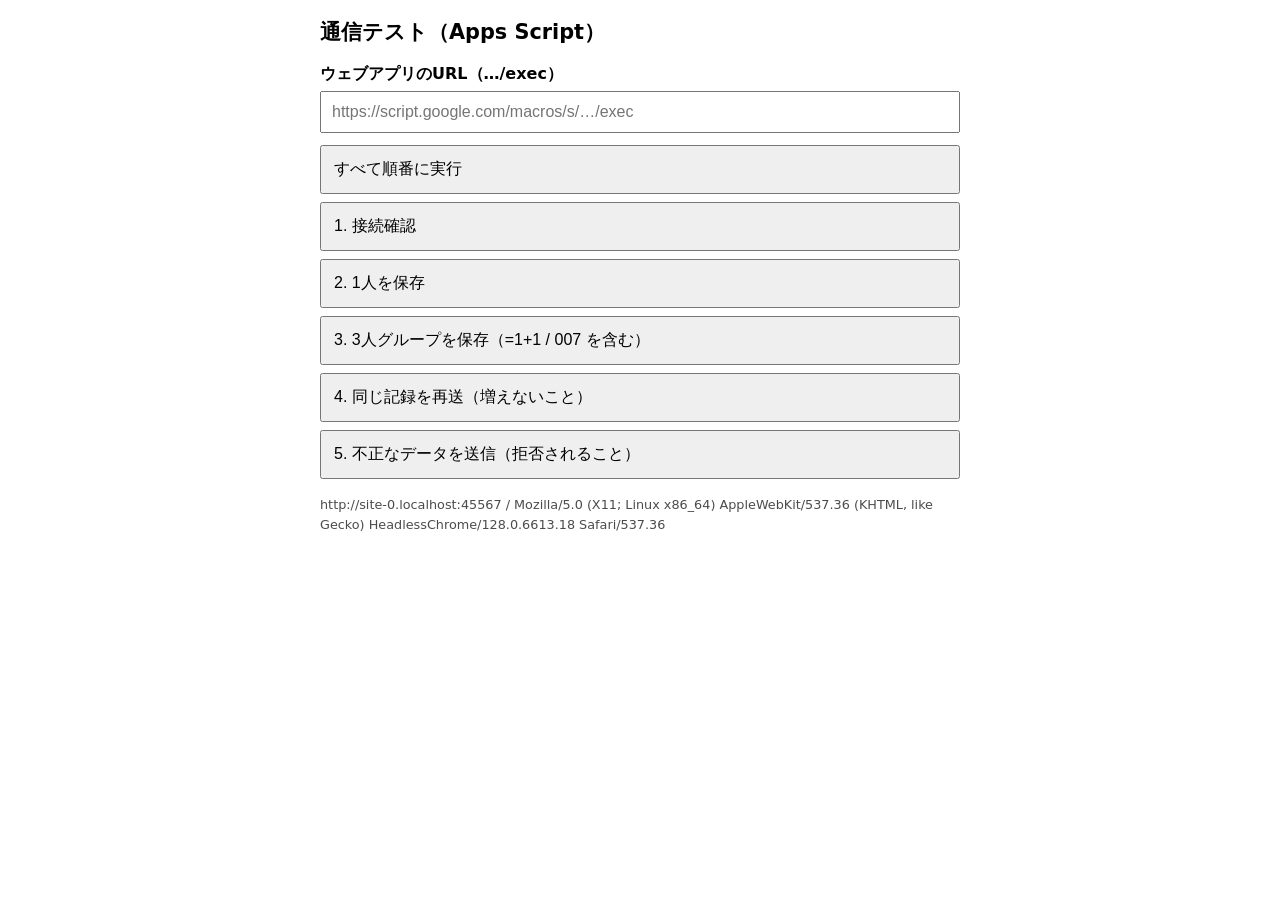
==== index.html @ a6606589 "Add files via upload" ====
<!doctype html>
<html lang="ja">
<head>
<meta charset="utf-8">
<meta name="viewport" content="width=device-width, initial-scale=1">
<meta name="robots" content="noindex">
<title>通信テスト</title>
<style>
  :root { color-scheme: light dark; }
  body { max-width: 640px; margin: 0 auto; padding: 16px; font: 16px/1.6 system-ui, sans-serif; }
  h1 { font-size: 1.3rem; margin: 0 0 12px; }
  label { display: block; font-weight: 600; }
  input { width: 100%; box-sizing: border-box; margin: 4px 0 12px; padding: 10px; font-size: 16px; }
  button { display: block; width: 100%; margin: 0 0 8px; padding: 12px; font-size: 16px; text-align: left; cursor: pointer; }
  #log { list-style: none; margin: 16px 0 0; padding: 0; }
  #log li { margin-bottom: 8px; padding: 8px 10px; border-left: 4px solid gray; overflow-wrap: anywhere; }
  #log li.pass { border-color: #1a8a3a; }
  #log li.fail { border-color: #d11a2a; }
  .env { font-size: .8rem; opacity: .7; overflow-wrap: anywhere; }
</style>
</head>
<body>
  <h1>通信テスト（Apps Script）</h1>

  <label for="url">ウェブアプリのURL（…/exec）</label>
  <input id="url" type="url" autocomplete="off" autocapitalize="off" spellcheck="false" placeholder="https://script.google.com/macros/s/…/exec">

  <button type="button" id="run-all">すべて順番に実行</button>
  <button type="button" data-test="ping">1. 接続確認</button>
  <button type="button" data-test="single">2. 1人を保存</button>
  <button type="button" data-test="group">3. 3人グループを保存（=1+1 / 007 を含む）</button>
  <button type="button" data-test="duplicate">4. 同じ記録を再送（増えないこと）</button>
  <button type="button" data-test="invalid">5. 不正なデータを送信（拒否されること）</button>

  <ul id="log" aria-live="polite"></ul>
  <p class="env" id="env"></p>

<script>
(() => {
  "use strict";

  const URL_KEY = "club-gas-test-url";
  const TIMEOUT_MS = 20000;
  const urlInput = document.querySelector("#url");
  const logEl = document.querySelector("#log");
  let lastGroup = null;

  try { urlInput.value = localStorage.getItem(URL_KEY) || ""; } catch (_) { /* 保存できなくても動かす */ }
  urlInput.addEventListener("change", () => {
    try { localStorage.setItem(URL_KEY, urlInput.value.trim()); } catch (_) { /* 何もしない */ }
  });
  document.querySelector("#env").textContent = `${location.origin} / ${navigator.userAgent}`;

  const pad = (n) => String(n).padStart(2, "0");

  function nowText() {
    const d = new Date();
    return `${d.getFullYear()}-${pad(d.getMonth() + 1)}-${pad(d.getDate())} ${pad(d.getHours())}:${pad(d.getMinutes())}:${pad(d.getSeconds())}`;
  }

  function newGroupID() {
    const d = new Date();
    const random = Math.random().toString(36).slice(2, 5).toUpperCase();
    return `TEST-${pad(d.getHours())}${pad(d.getMinutes())}${pad(d.getSeconds())}-${random}`;
  }

  function report(title, passed, detail) {
    const li = document.createElement("li");
    li.className = passed ? "pass" : "fail";
    li.textContent = `${passed ? "OK" : "NG"} ${title}：${detail}`;
    logEl.appendChild(li);
    return passed;
  }

  function endpoint() {
    const url = urlInput.value.trim();
    if (!/^https:\/\/script\.google\.com\/.+\/exec$/.test(url)) {
      throw new Error("URLは https://script.google.com/…/exec の形で入力してください");
    }
    return url;
  }

  /** ログイン状態に左右されないよう、Cookie なしで通信する */
  async function request(options) {
    const url = endpoint();
    const ctrl = new AbortController();
    const timer = setTimeout(() => ctrl.abort(), TIMEOUT_MS);
    try {
      const res = await fetch(url, {
        redirect: "follow",
        credentials: "omit",
        cache: "no-store",
        signal: ctrl.signal,
        ...options,
      });
      const text = await res.text();
      try {
        return JSON.parse(text);
      } catch (_) {
        throw new Error(`JSON以外の応答（HTTP ${res.status}）。公開範囲が「全員」か確認してください`);
      }
    } finally {
      clearTimeout(timer);
    }
  }

  const post = (body) => request({
    method: "POST",
    headers: { "Content-Type": "text/plain;charset=utf-8" },
    body: JSON.stringify(body),
  });

  const tests = {
    async ping() {
      const r = await request({ method: "GET" });
      return report("接続確認", r.ok === true, JSON.stringify(r));
    },
    async single() {
      const r = await post({
        groupID: newGroupID(),
        timeStamp: nowText(),
        games: ["blackjack"],
        players: [{ name: "テスト一人", age: "成人" }],
      });
      return report("1人を保存", r.ok === true && r.written === 1, JSON.stringify(r));
    },
    async group() {
      lastGroup = {
        groupID: newGroupID(),
        timeStamp: nowText(),
        games: ["blackjack", "poker", "roulette"],
        players: [
          { name: "テスト太郎", age: "高校生" },
          { name: "=1+1", age: "中学生" },
          { name: "007", age: "小学生" },
        ],
      };
      const r = await post(lastGroup);
      return report("3人グループを保存", r.ok === true && r.written === 3, JSON.stringify(r));
    },
    async duplicate() {
      if (!lastGroup) return report("再送", false, "先にテスト3を実行してください");
      const r = await post(lastGroup);
      return report("再送", r.ok === true && r.duplicate === true && r.written === 0, JSON.stringify(r));
    },
    async invalid() {
      const r = await post({
        groupID: newGroupID(),
        timeStamp: nowText(),
        games: ["chess"],
        players: [{ name: "不正", age: "成人" }],
      });
      return report("不正データ", r.ok === false, JSON.stringify(r));
    },
  };

  async function run(name) {
    try {
      return await tests[name]();
    } catch (err) {
      const detail = err.name === "AbortError" ? "時間切れ" : `${err.name}: ${err.message}`;
      return report(name, false, detail);
    }
  }

  const buttons = [...document.querySelectorAll("button")];

  async function exclusive(task) {
    buttons.forEach((b) => (b.disabled = true));
    try {
      await task();
    } finally {
      buttons.forEach((b) => (b.disabled = false));
    }
  }

  document.querySelectorAll("[data-test]").forEach((btn) => {
    btn.addEventListener("click", () => exclusive(() => run(btn.dataset.test)));
  });
  document.querySelector("#run-all").addEventListener("click", () => exclusive(async () => {
    logEl.textContent = "";
    for (const name of Object.keys(tests)) {
      if (!(await run(name)) && name === "ping") return;
    }
  }));
})();
</script>
</body>
</html>
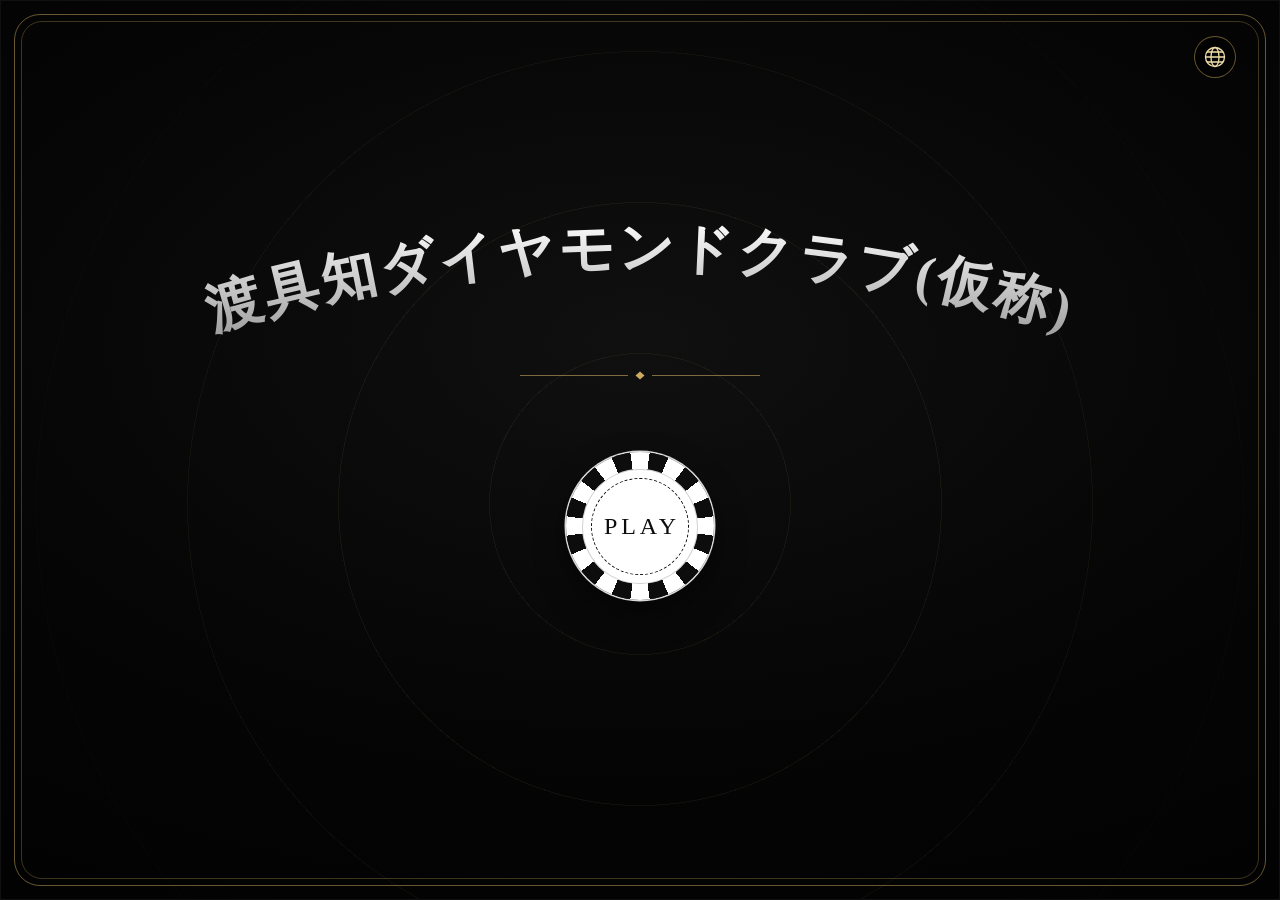
==== commit a3a8695f: "Add files via upload" ====
--- a/index.html
+++ b/index.html
@@ -1,189 +1,205 @@
 <!doctype html>
-<html lang="ja">
+<html lang="ja" data-ui="ja">
+
 <head>
-<meta charset="utf-8">
-<meta name="viewport" content="width=device-width, initial-scale=1">
-<meta name="robots" content="noindex">
-<title>通信テスト</title>
-<style>
-  :root { color-scheme: light dark; }
-  body { max-width: 640px; margin: 0 auto; padding: 16px; font: 16px/1.6 system-ui, sans-serif; }
-  h1 { font-size: 1.3rem; margin: 0 0 12px; }
-  label { display: block; font-weight: 600; }
-  input { width: 100%; box-sizing: border-box; margin: 4px 0 12px; padding: 10px; font-size: 16px; }
-  button { display: block; width: 100%; margin: 0 0 8px; padding: 12px; font-size: 16px; text-align: left; cursor: pointer; }
-  #log { list-style: none; margin: 16px 0 0; padding: 0; }
-  #log li { margin-bottom: 8px; padding: 8px 10px; border-left: 4px solid gray; overflow-wrap: anywhere; }
-  #log li.pass { border-color: #1a8a3a; }
-  #log li.fail { border-color: #d11a2a; }
-  .env { font-size: .8rem; opacity: .7; overflow-wrap: anywhere; }
-</style>
+  <meta charset="utf-8">
+  <meta name="viewport" content="width=device-width, initial-scale=1, viewport-fit=cover">
+  <title>渡具知ダイヤモンドクラブ(仮称)</title>
+  <meta name="description" content="学園祭 渡具知ダイヤモンドクラブ">
+  <meta name="theme-color" content="#0b3a2c">
+  <link rel="preload" href="images/wallpaper.jpg" as="image">
+  <link rel="stylesheet" href="style.css">
 </head>
+
 <body>
-  <h1>通信テスト（Apps Script）</h1>
-
-  <label for="url">ウェブアプリのURL（…/exec）</label>
-  <input id="url" type="url" autocomplete="off" autocapitalize="off" spellcheck="false" placeholder="https://script.google.com/macros/s/…/exec">
-
-  <button type="button" id="run-all">すべて順番に実行</button>
-  <button type="button" data-test="ping">1. 接続確認</button>
-  <button type="button" data-test="single">2. 1人を保存</button>
-  <button type="button" data-test="group">3. 3人グループを保存（=1+1 / 007 を含む）</button>
-  <button type="button" data-test="duplicate">4. 同じ記録を再送（増えないこと）</button>
-  <button type="button" data-test="invalid">5. 不正なデータを送信（拒否されること）</button>
-
-  <ul id="log" aria-live="polite"></ul>
-  <p class="env" id="env"></p>
-
-<script>
-(() => {
-  "use strict";
-
-  const URL_KEY = "club-gas-test-url";
-  const TIMEOUT_MS = 20000;
-  const urlInput = document.querySelector("#url");
-  const logEl = document.querySelector("#log");
-  let lastGroup = null;
-
-  try { urlInput.value = localStorage.getItem(URL_KEY) || ""; } catch (_) { /* 保存できなくても動かす */ }
-  urlInput.addEventListener("change", () => {
-    try { localStorage.setItem(URL_KEY, urlInput.value.trim()); } catch (_) { /* 何もしない */ }
-  });
-  document.querySelector("#env").textContent = `${location.origin} / ${navigator.userAgent}`;
-
-  const pad = (n) => String(n).padStart(2, "0");
-
-  function nowText() {
-    const d = new Date();
-    return `${d.getFullYear()}-${pad(d.getMonth() + 1)}-${pad(d.getDate())} ${pad(d.getHours())}:${pad(d.getMinutes())}:${pad(d.getSeconds())}`;
-  }
-
-  function newGroupID() {
-    const d = new Date();
-    const random = Math.random().toString(36).slice(2, 5).toUpperCase();
-    return `TEST-${pad(d.getHours())}${pad(d.getMinutes())}${pad(d.getSeconds())}-${random}`;
-  }
-
-  function report(title, passed, detail) {
-    const li = document.createElement("li");
-    li.className = passed ? "pass" : "fail";
-    li.textContent = `${passed ? "OK" : "NG"} ${title}：${detail}`;
-    logEl.appendChild(li);
-    return passed;
-  }
-
-  function endpoint() {
-    const url = urlInput.value.trim();
-    if (!/^https:\/\/script\.google\.com\/.+\/exec$/.test(url)) {
-      throw new Error("URLは https://script.google.com/…/exec の形で入力してください");
-    }
-    return url;
-  }
-
-  /** ログイン状態に左右されないよう、Cookie なしで通信する */
-  async function request(options) {
-    const url = endpoint();
-    const ctrl = new AbortController();
-    const timer = setTimeout(() => ctrl.abort(), TIMEOUT_MS);
-    try {
-      const res = await fetch(url, {
-        redirect: "follow",
-        credentials: "omit",
-        cache: "no-store",
-        signal: ctrl.signal,
-        ...options,
-      });
-      const text = await res.text();
-      try {
-        return JSON.parse(text);
-      } catch (_) {
-        throw new Error(`JSON以外の応答（HTTP ${res.status}）。公開範囲が「全員」か確認してください`);
-      }
-    } finally {
-      clearTimeout(timer);
-    }
-  }
-
-  const post = (body) => request({
-    method: "POST",
-    headers: { "Content-Type": "text/plain;charset=utf-8" },
-    body: JSON.stringify(body),
-  });
-
-  const tests = {
-    async ping() {
-      const r = await request({ method: "GET" });
-      return report("接続確認", r.ok === true, JSON.stringify(r));
-    },
-    async single() {
-      const r = await post({
-        groupID: newGroupID(),
-        timeStamp: nowText(),
-        games: ["blackjack"],
-        players: [{ name: "テスト一人", age: "成人" }],
-      });
-      return report("1人を保存", r.ok === true && r.written === 1, JSON.stringify(r));
-    },
-    async group() {
-      lastGroup = {
-        groupID: newGroupID(),
-        timeStamp: nowText(),
-        games: ["blackjack", "poker", "roulette"],
-        players: [
-          { name: "テスト太郎", age: "高校生" },
-          { name: "=1+1", age: "中学生" },
-          { name: "007", age: "小学生" },
-        ],
-      };
-      const r = await post(lastGroup);
-      return report("3人グループを保存", r.ok === true && r.written === 3, JSON.stringify(r));
-    },
-    async duplicate() {
-      if (!lastGroup) return report("再送", false, "先にテスト3を実行してください");
-      const r = await post(lastGroup);
-      return report("再送", r.ok === true && r.duplicate === true && r.written === 0, JSON.stringify(r));
-    },
-    async invalid() {
-      const r = await post({
-        groupID: newGroupID(),
-        timeStamp: nowText(),
-        games: ["chess"],
-        players: [{ name: "不正", age: "成人" }],
-      });
-      return report("不正データ", r.ok === false, JSON.stringify(r));
-    },
-  };
-
-  async function run(name) {
-    try {
-      return await tests[name]();
-    } catch (err) {
-      const detail = err.name === "AbortError" ? "時間切れ" : `${err.name}: ${err.message}`;
-      return report(name, false, detail);
-    }
-  }
-
-  const buttons = [...document.querySelectorAll("button")];
-
-  async function exclusive(task) {
-    buttons.forEach((b) => (b.disabled = true));
-    try {
-      await task();
-    } finally {
-      buttons.forEach((b) => (b.disabled = false));
-    }
-  }
-
-  document.querySelectorAll("[data-test]").forEach((btn) => {
-    btn.addEventListener("click", () => exclusive(() => run(btn.dataset.test)));
-  });
-  document.querySelector("#run-all").addEventListener("click", () => exclusive(async () => {
-    logEl.textContent = "";
-    for (const name of Object.keys(tests)) {
-      if (!(await run(name)) && name === "ping") return;
-    }
-  }));
-})();
-</script>
+
+  <div class="frame" aria-hidden="true"></div>
+
+  <!-- 表示言語の切り替え（右上の地球儀） -->
+  <div class="lang" id="lang">
+    <button type="button" class="lang-btn" id="lang-btn" aria-haspopup="menu" aria-expanded="false"
+      aria-controls="lang-menu" aria-label="表示言語 / Language">
+      <svg viewBox="0 0 24 24" aria-hidden="true" focusable="false">
+        <circle cx="12" cy="12" r="9.5" />
+        <ellipse cx="12" cy="12" rx="4" ry="9.5" />
+        <path d="M2.5 12h19M4.2 7h15.6M4.2 17h15.6" />
+      </svg>
+    </button>
+    <ul class="lang-menu" id="lang-menu" role="menu" aria-label="表示言語 / Language" hidden>
+      <!-- 項目は script.js が i18n.js の LANGS から作ります -->
+    </ul>
+  </div>
+
+  <main id="app" data-screen="1">
+
+    <!-- 進行表示（②〜④で表示） -->
+    <ol class="steps" id="steps" data-i18n-aria-label="stepsAria" aria-label="進行状況">
+      <li data-step="2" data-i18n="step2">ゲーム</li>
+      <li data-step="3" data-i18n="step3">プレイヤー</li>
+      <li data-step="4" data-i18n="step4">利用規約</li>
+    </ol>
+
+    <!-- ① タイトル -->
+    <section class="screen is-active" id="screen-1" data-screen="1" aria-labelledby="title">
+      <div class="stage">
+        <h1 class="site-title" id="title">
+          <span class="sr-only" data-i18n="title">渡具知ダイヤモンドクラブ(仮称)</span>
+          <svg class="arc" viewBox="0 0 1000 150" aria-hidden="true" focusable="false">
+            <defs>
+              <linearGradient id="mono" x1="0" y1="0" x2="0" y2="1">
+                <stop offset="0" stop-color="#ffffff" />
+                <stop offset="1" stop-color="#9a9a9a" />
+              </linearGradient>
+              <path id="arc-path" d="M 40 128 A 1500 1500 0 0 1 960 128" />
+            </defs>
+            <text id="arc-text">
+              <textPath href="#arc-path" startOffset="50%" text-anchor="middle">渡具知ダイヤモンドクラブ(仮称)</textPath>
+            </text>
+          </svg>
+        </h1>
+        <p class="title-reading" data-i18n="titleReading" aria-hidden="true"></p>
+        <span class="rule" aria-hidden="true"></span>
+        <button type="button" class="chip" data-go="2"><span>PLAY</span></button>
+      </div>
+    </section>
+
+    <!-- ② ゲーム選択 -->
+    <section class="screen" id="screen-2" data-screen="2" aria-labelledby="h-games">
+      <h2 class="heading" id="h-games" data-i18n="gamesHeading">プレイするゲームを選択してください。(複数選択可能)</h2>
+
+      <div class="games" role="group" aria-labelledby="h-games">
+        <label class="game">
+          <input type="checkbox" name="game" value="blackjack">
+          <span class="card">
+            <span class="suit tl" aria-hidden="true">♠</span>
+            <img src="images/blackjack.png" alt="" width="320" height="320">
+            <span class="game-name" data-i18n="blackjack">ブラックジャック</span>
+            <span class="suit br" aria-hidden="true">♠</span>
+            <i class="tick" aria-hidden="true"></i>
+          </span>
+        </label>
+        <label class="game">
+          <input type="checkbox" name="game" value="poker">
+          <span class="card">
+            <span class="suit tl red" aria-hidden="true">♦</span>
+            <img src="images/poker.png" alt="" width="320" height="320">
+            <span class="game-name" data-i18n="poker">ポーカー</span>
+            <span class="suit br red" aria-hidden="true">♦</span>
+            <i class="tick" aria-hidden="true"></i>
+          </span>
+        </label>
+        <label class="game">
+          <input type="checkbox" name="game" value="roulette">
+          <span class="card">
+            <span class="suit tl" aria-hidden="true">♣</span>
+            <img src="images/roulette.png" alt="" width="320" height="320">
+            <span class="game-name" data-i18n="roulette">ルーレット</span>
+            <span class="suit br" aria-hidden="true">♣</span>
+            <i class="tick" aria-hidden="true"></i>
+          </span>
+        </label>
+      </div>
+
+      <p class="msg" id="msg-2" role="alert" aria-live="assertive"></p>
+
+      <div class="nav">
+        <button type="button" class="btn btn-ghost" data-go="1">BACK</button>
+        <button type="button" class="btn btn-solid" id="next-2">NEXT</button>
+      </div>
+    </section>
+
+    <!-- ③ プレイヤー情報 -->
+    <section class="screen" id="screen-3" data-screen="3" aria-labelledby="h-count">
+      <form class="info-form" id="info-form" novalidate>
+        <div class="count-row">
+          <label class="count-label" for="count" id="h-count" data-i18n="countLabel">人数を入力：</label>
+          <input class="field count-field" id="count" name="count" type="number" inputmode="numeric" min="1" max="10"
+            step="1" autocomplete="off" aria-describedby="msg-3">
+        </div>
+
+        <div class="players" id="players" hidden>
+          <p class="caption" data-i18n="caption">情報を入力：</p>
+          <!-- プレイヤー行は script.js が人数に合わせて生成する -->
+          <div id="player-rows"></div>
+        </div>
+
+        <p class="msg" id="msg-3" role="alert" aria-live="assertive"></p>
+
+        <div class="nav">
+          <button type="button" class="btn btn-ghost" data-go="2">BACK</button>
+          <button type="submit" class="btn btn-solid" id="next-3">NEXT</button>
+        </div>
+      </form>
+    </section>
+
+    <!-- ④ 利用規約 -->
+    <section class="screen" id="screen-4" data-screen="4" aria-labelledby="h-terms">
+      <h2 class="heading" id="h-terms" data-i18n="termsHeading">利用規約を確認してください。</h2>
+
+      <div class="terms-box" id="terms-box" tabindex="0" role="region" data-i18n-aria-label="termsAria"
+        aria-label="利用規約">
+        <!-- 利用規約の中身は i18n.js の TERMS を編集してください（script.js が下のリストに書き出します） -->
+        <ul class="terms-list" id="terms-list"></ul>
+      </div>
+
+      <label class="agree">
+        <input type="checkbox" id="agree">
+        <span class="agree-box" aria-hidden="true"></span>
+        <span class="agree-text" data-i18n="agree">これらの内容に同意します。</span>
+      </label>
+
+      <div class="nav">
+        <button type="button" class="btn btn-ghost" data-go="3">BACK</button>
+        <button type="button" class="btn btn-solid" id="next-4" data-go="5" disabled aria-hidden="true"
+          tabindex="-1">NEXT</button>
+      </div>
+    </section>
+
+    <!-- ⑤ チュートリアル -->
+    <section class="screen" id="screen-5" data-screen="5" aria-labelledby="h-tutorial">
+      <h2 class="heading" id="h-tutorial" data-i18n="tutorialHeading">チュートリアルを開始する</h2>
+
+      <div class="tutorial">
+        <!-- QR画像は qrCode/latestQr.jpg を読み込みます（この画面を開くたびに読み直します） -->
+        <div class="qr-box" id="qr-box">
+          <img id="qr-img" alt="" width="320" height="320">
+          <p class="qr-missing">qrCode/latestQr.jpg<br>が見つかりません</p>
+        </div>
+        <div class="tutorial-text">
+          <p data-i18n="tutorialBody1">お使いのスマートフォンから左のQRコードを読み込んで、チュートリアルを開始しましょう。</p>
+          <p data-i18n="tutorialBody2">ゲームルールを事前に把握している場合は、そのまま教室内の席に進んで頂いて構いません。</p>
+        </div>
+      </div>
+
+      <div class="nav nav-center">
+        <button type="button" class="btn btn-solid btn-wide" data-go="6">HAVE A FUN !</button>
+      </div>
+    </section>
+
+    <!-- ⑥ 受付完了 -->
+    <section class="screen" id="screen-6" data-screen="6" aria-labelledby="h-done">
+      <h2 class="heading" id="h-done" data-i18n="doneHeading">ありがとうございました。</h2>
+
+      <div class="done">
+        <p data-i18n="doneLine1">これにて受付の処理はすべて完了しました。</p>
+        <p data-i18n="doneLine2">入力端末をスタッフへ返却してください。</p>
+        <p data-i18n="doneLine3">ゲームをお楽しみください！</p>
+      </div>
+
+      <p class="press-hint" id="press-hint" role="status" aria-live="polite"></p>
+
+      <div class="nav">
+        <button type="button" class="btn btn-ghost" data-go="5">BACK</button>
+        <!-- 誤操作を防ぐため、3回押すと最初の画面に戻る -->
+        <button type="button" class="btn btn-solid" id="next-6">&gt;&gt;&gt;</button>
+      </div>
+    </section>
+
+  </main>
+
+  <script src="i18n.js"></script>
+  <script src="logger.js"></script>
+  <script src="script.js"></script>
 </body>
+
 </html>
--- a/style.css
+++ b/style.css
@@ -0,0 +1,1235 @@
+/* ============================================================
+   渡具知ダイヤモンドクラブ
+   コンセプト: ブラックジャック卓を真上から見た景色
+   フェルトの緑 / 真鍮の金線 / トランプの白
+   フォントは刻明朝のみ（階層は大きさ・字間・色で作る）
+   ============================================================ */
+@font-face {
+  font-family: "Koku Mincho";
+  src: local("Koku Mincho"), local("KokuMincho"), local("Koku-Mincho-Regular"), local("刻明朝"),
+    url("fonts/KokuMincho.woff2") format("woff2");
+  font-weight: 400;
+  font-display: swap;
+}
+
+:root {
+  --felt: #050505;
+  --felt-hi: #101010;
+  --felt-deep: #000000;
+  --gold: #cba95f;
+  --gold-hi: #f1deaa;
+  --gold-soft: rgba(203, 169, 95, .5);
+  --gold-line: rgba(203, 169, 95, .3);
+  --ivory: #f5eedb;
+  --ink: #10241c;
+  --card: #fdfbf6;
+  --red: #b3262e;
+  --coral: #ffb1a3;
+
+  --font: "Koku Mincho", "刻明朝", "Hiragino Mincho ProN", "Yu Mincho", "YuMincho",
+    "Noto Serif CJK JP", "Noto Serif JP", "MS PMincho", serif;
+  --gutter: clamp(30px, 6vw, 84px);
+  --max: 1120px;
+  --ctl-h: clamp(42px, min(5.2vw, 7vh), 54px);
+}
+
+*,
+*::before,
+*::after {
+  box-sizing: border-box;
+}
+
+html,
+body {
+  height: 100%;
+  margin: 0;
+}
+
+body {
+  position: relative;
+  background: radial-gradient(120% 95% at 50% 38%, var(--felt-hi) 0%, var(--felt) 46%, var(--felt-deep) 100%) fixed;
+  color: var(--ivory);
+  font-family: var(--font);
+  font-weight: 400;
+  -webkit-font-smoothing: antialiased;
+  overflow-x: hidden;
+  /* 日本語を文節の区切りで折り返す（対応ブラウザのみ。未対応でも表示は崩れません） */
+  word-break: auto-phrase;
+  line-break: strict;
+}
+
+/* 黒大理石を緑に重ねて「エメラルド大理石」に */
+body::before {
+  content: "";
+  position: fixed;
+  inset: 0;
+  z-index: 0;
+  pointer-events: none;
+  background: url("images/wallpaper.jpg") center / cover no-repeat;
+  /* mix-blend-mode: screen;
+  opacity: .24; */
+}
+
+/* 卓上のベッティングサークルのような同心円 */
+body::after {
+  content: "";
+  position: fixed;
+  inset: 0;
+  z-index: 0;
+  pointer-events: none;
+  background: repeating-radial-gradient(circle at 50% 56%, transparent 0 150px, rgba(203, 169, 95, .075) 150px 151px);
+  -webkit-mask-image: radial-gradient(circle at 50% 56%, #000 0 45%, transparent 85%);
+  mask-image: radial-gradient(circle at 50% 56%, #000 0 45%, transparent 85%);
+}
+
+/* テーブル縁の二重線 */
+.frame {
+  position: fixed;
+  inset: 14px;
+  z-index: 2;
+  pointer-events: none;
+  border: 1px solid var(--gold-soft);
+  border-radius: 26px;
+}
+
+.frame::after {
+  content: "";
+  position: absolute;
+  inset: 6px;
+  border: 1px solid var(--gold-line);
+  border-radius: 21px;
+}
+
+button,
+input,
+select {
+  font: inherit;
+  color: inherit;
+}
+
+.sr-only {
+  position: absolute;
+  width: 1px;
+  height: 1px;
+  overflow: hidden;
+  clip: rect(0 0 0 0);
+  white-space: nowrap;
+}
+
+/* ---------- 画面の骨格 ---------- */
+#app {
+  position: relative;
+  z-index: 1;
+  min-height: 100vh;
+  min-height: 100dvh;
+}
+
+.screen {
+  position: absolute;
+  inset: 0;
+  display: none;
+  flex-direction: column;
+  padding: clamp(70px, min(10vw, 11vh), 100px) var(--gutter) calc(clamp(34px, 4.4vw, 52px) + env(safe-area-inset-bottom));
+  overflow-y: auto;
+}
+
+.screen.is-active {
+  display: flex;
+  animation: fade .35s ease both;
+}
+
+@keyframes fade {
+  from {
+    opacity: 0;
+  }
+
+  to {
+    opacity: 1;
+  }
+}
+
+.screen>* {
+  width: 100%;
+  max-width: var(--max);
+  margin-inline: auto;
+}
+
+/* ---------- 進行表示 ---------- */
+.steps {
+  position: absolute;
+  z-index: 3;
+  top: clamp(30px, 4.4vw, 44px);
+  left: 50%;
+  transform: translateX(-50%);
+  display: none;
+  align-items: center;
+  gap: clamp(10px, 2vw, 22px);
+  margin: 0;
+  padding: 0;
+  list-style: none;
+  font-size: clamp(12px, 1.4vw, 15px);
+  letter-spacing: .12em;
+  color: rgba(245, 238, 219, .5);
+  white-space: nowrap;
+}
+
+#app[data-screen="2"] .steps,
+#app[data-screen="3"] .steps,
+#app[data-screen="4"] .steps {
+  display: flex;
+}
+
+.steps li {
+  display: flex;
+  align-items: center;
+  gap: .7em;
+}
+
+.steps li::before {
+  content: "";
+  width: 8px;
+  height: 8px;
+  transform: rotate(45deg);
+  border: 1px solid var(--gold-soft);
+  transition: background-color .3s, border-color .3s;
+}
+
+.steps li+li::after {
+  content: none;
+}
+
+.steps li:not(:last-child)::after {
+  content: "";
+  width: clamp(18px, 4vw, 44px);
+  height: 1px;
+  background: var(--gold-line);
+  margin-left: clamp(4px, 1vw, 10px);
+}
+
+.steps li.is-done {
+  color: rgba(245, 238, 219, .72);
+}
+
+.steps li.is-done::before {
+  background: var(--gold-soft);
+  border-color: var(--gold-soft);
+}
+
+.steps li.is-current {
+  color: var(--gold-hi);
+}
+
+.steps li.is-current::before {
+  background: var(--gold);
+  border-color: var(--gold);
+  box-shadow: 0 0 10px rgba(203, 169, 95, .7);
+}
+
+/* ---------- ボタン ---------- */
+.btn {
+  appearance: none;
+  cursor: pointer;
+  min-width: clamp(130px, 17vw, 190px);
+  height: var(--ctl-h);
+  padding: 0 2em;
+  border-radius: 999px;
+  font-size: clamp(16px, 1.7vw, 19px);
+  letter-spacing: .18em;
+  text-indent: .18em;
+  transition: transform .15s ease, background-color .2s ease, border-color .2s ease, box-shadow .2s ease, color .2s ease;
+}
+
+.btn-solid {
+  border: 1px solid var(--gold);
+  background: linear-gradient(180deg, var(--gold-hi), var(--gold));
+  color: var(--ink);
+  box-shadow: 0 8px 22px rgba(0, 0, 0, .35);
+}
+
+.btn-solid:hover {
+  box-shadow: 0 8px 26px rgba(0, 0, 0, .35), 0 0 22px rgba(203, 169, 95, .4);
+  transform: translateY(-1px);
+}
+
+/* ⑥「>>>」：受付ログに問題がある間だけ赤くなる（スタッフ向けの合図） */
+.btn-solid.is-log-failed {
+  border-color: var(--red);
+  background: var(--red);
+  color: #fff;
+}
+
+.btn-solid.is-log-failed:hover {
+  box-shadow: 0 8px 26px rgba(0, 0, 0, .35), 0 0 22px rgba(179, 38, 46, .5);
+}
+
+.btn-ghost {
+  border: 1px solid var(--gold-soft);
+  background: rgba(4, 32, 26, .35);
+  color: var(--ivory);
+}
+
+.btn-ghost:hover {
+  border-color: var(--gold);
+  background: rgba(203, 169, 95, .12);
+}
+
+.btn:active {
+  transform: translateY(1px);
+}
+
+button:focus-visible,
+.field:focus-visible,
+.terms-box:focus-visible {
+  outline: 2px solid var(--gold-hi);
+  outline-offset: 4px;
+}
+
+/* ---------- 見出し ---------- */
+.heading {
+  margin-block: clamp(2px, 1vw, 12px) 0;
+  text-align: center;
+  font-weight: 400;
+  font-size: clamp(22px, 3.1vw, 36px);
+  letter-spacing: .1em;
+  line-height: 1.5;
+  color: var(--ivory);
+}
+
+.heading::after,
+.caption::after {
+  content: "";
+  display: block;
+  height: 9px;
+  margin: clamp(10px, 1.6vw, 16px) auto 0;
+  width: 240px;
+  max-width: 60%;
+  background: url("data:image/svg+xml;utf8,<svg xmlns='http://www.w3.org/2000/svg' viewBox='0 0 240 9'><path d='M0 4.5H108M132 4.5H240' stroke='%23cba95f' stroke-opacity='.6'/><path d='M120 .5 124.5 4.5 120 8.5 115.5 4.5z' fill='%23cba95f'/></svg>") center / 100% 100% no-repeat;
+}
+
+.terms-header {
+  list-style: none;
+  font-weight: bold;
+  text-decoration: underline;
+}
+
+.msg {
+  min-height: 1.7em;
+  margin-block: clamp(8px, 1.6vh, 20px) 0;
+  text-align: center;
+  font-size: clamp(14px, 1.6vw, 18px);
+  letter-spacing: .06em;
+  color: var(--coral);
+}
+
+.msg:not(:empty)::before {
+  content: "◆";
+  font-size: .6em;
+  margin-right: .7em;
+  vertical-align: .15em;
+}
+
+.nav {
+  margin-top: auto;
+  padding-top: clamp(14px, 3vh, 36px);
+  display: flex;
+  justify-content: space-between;
+  align-items: center;
+  gap: 16px;
+}
+
+/* ---------- ① タイトル ---------- */
+#screen-1 {
+  justify-content: center;
+  align-items: center;
+  padding-top: 0;
+}
+
+.stage {
+  display: flex;
+  flex-direction: column;
+  align-items: center;
+  max-width: 980px;
+  transform: translateY(-2vh);
+}
+
+.site-title {
+  margin: 0;
+  width: 100%;
+}
+
+.arc {
+  display: block;
+  width: 100%;
+  height: auto;
+  overflow: visible;
+}
+
+.arc text {
+  font-family: var(--font);
+  font-size: 70px;
+  fill: url(#mono);
+  letter-spacing: .06em;
+  animation: arc-in 1.4s cubic-bezier(.2, .7, .2, 1) both;
+}
+
+@keyframes arc-in {
+  from {
+    opacity: 0;
+    letter-spacing: .42em;
+  }
+
+  to {
+    opacity: 1;
+    letter-spacing: .06em;
+  }
+}
+
+.rule {
+  display: block;
+  width: min(300px, 60%);
+  height: 9px;
+  margin-top: clamp(4px, 1vw, 14px);
+  background: url("data:image/svg+xml;utf8,<svg xmlns='http://www.w3.org/2000/svg' viewBox='0 0 240 9'><path d='M0 4.5H108M132 4.5H240' stroke='%23cba95f' stroke-opacity='.6'/><path d='M120 .5 124.5 4.5 120 8.5 115.5 4.5z' fill='%23cba95f'/></svg>") center / 100% 100% no-repeat;
+  animation: fade 1s .9s ease both;
+}
+
+/* PLAY はポーカーチップ */
+.chip {
+  appearance: none;
+  border: 0;
+  cursor: pointer;
+  position: relative;
+  width: clamp(112px, 14vw, 148px);
+  aspect-ratio: 1;
+  border-radius: 50%;
+  margin-top: clamp(40px, 8vh, 84px);
+  background: repeating-conic-gradient(from 7.5deg, #0d0d0d 0 15deg, #fff 0 30deg);
+  box-shadow: 0 0 0 1.5px rgba(255, 255, 255, .85), 0 14px 30px rgba(0, 0, 0, .5);
+  display: grid;
+  place-items: center;
+  animation: chip-in .8s 1.1s cubic-bezier(.2, 1.2, .3, 1) both;
+  transition: transform .25s ease, box-shadow .25s ease;
+}
+
+.chip::before {
+  content: "";
+  position: absolute;
+  inset: 11%;
+  border-radius: 50%;
+  background: #fff;
+  box-shadow: inset 0 0 0 1px rgba(0, 0, 0, .18);
+}
+
+.chip::after {
+  content: "";
+  position: absolute;
+  inset: 17%;
+  border-radius: 50%;
+  border: 1.5px dashed #0d0d0d;
+}
+
+.chip span {
+  position: relative;
+  z-index: 1;
+  color: #0d0d0d;
+  font-size: clamp(18px, 2.2vw, 24px);
+  letter-spacing: .16em;
+  text-indent: .16em;
+}
+
+.chip:hover {
+  transform: rotate(14deg) scale(1.05);
+  box-shadow: 0 0 0 1.5px #fff, 0 18px 36px rgba(0, 0, 0, .55), 0 0 28px rgba(255, 255, 255, .3);
+}
+
+.chip:active {
+  transform: scale(.97);
+}
+
+@keyframes chip-in {
+  from {
+    opacity: 0;
+    transform: translateY(-26px) scale(.8);
+  }
+
+  to {
+    opacity: 1;
+    transform: none;
+  }
+}
+
+/* ---------- ② ゲーム選択（トランプ） ---------- */
+.games {
+  margin-block: auto;
+  padding-block: clamp(24px, 4vw, 44px);
+  display: flex;
+  justify-content: center;
+  align-items: center;
+  flex-wrap: wrap;
+  gap: clamp(10px, 3.6vw, 56px);
+}
+
+.game {
+  position: relative;
+  cursor: pointer;
+  display: block;
+}
+
+.game input {
+  position: absolute;
+  opacity: 0;
+  width: 1px;
+  height: 1px;
+}
+
+.card {
+  position: relative;
+  display: flex;
+  flex-direction: column;
+  align-items: center;
+  justify-content: space-between;
+  width: clamp(104px, min(21vw, 27vh), 232px);
+  aspect-ratio: 5 / 7;
+  padding: 12% 7% 8%;
+  gap: 5%;
+  justify-content: center;
+  background: var(--card);
+  color: var(--ink);
+  border-radius: clamp(8px, 1.2vw, 14px);
+  box-shadow: 0 18px 38px rgba(0, 0, 0, .5), 0 0 0 1px rgba(0, 0, 0, .2);
+  transition: transform .25s ease, box-shadow .25s ease;
+}
+
+.card img {
+  width: 92%;
+  mix-blend-mode: multiply;
+  height: auto;
+  aspect-ratio: 1;
+  object-fit: contain;
+  display: block;
+}
+
+.game-name {
+  font-size: clamp(11px, 1.55vw, 20px);
+  letter-spacing: .06em;
+  text-align: center;
+  line-height: 1.4;
+}
+
+.suit {
+  position: absolute;
+  font-size: clamp(14px, 2.2vw, 26px);
+  line-height: 1;
+}
+
+.suit.tl {
+  left: 9%;
+  top: 5%;
+}
+
+.suit.br {
+  right: 9%;
+  bottom: 4%;
+  transform: rotate(180deg);
+}
+
+.suit.red {
+  color: var(--red);
+}
+
+.tick {
+  position: absolute;
+  right: -11px;
+  top: -11px;
+  width: clamp(26px, 3vw, 34px);
+  aspect-ratio: 1;
+  border-radius: 50%;
+  background: linear-gradient(180deg, var(--gold-hi), var(--gold));
+  box-shadow: 0 4px 12px rgba(0, 0, 0, .45);
+  opacity: 0;
+  transform: scale(.3);
+  transition: opacity .2s ease, transform .25s cubic-bezier(.2, 1.4, .4, 1);
+}
+
+.tick::after {
+  content: "";
+  position: absolute;
+  left: 34%;
+  top: 20%;
+  width: 24%;
+  height: 46%;
+  border: solid var(--ink);
+  border-width: 0 2.5px 2.5px 0;
+  transform: rotate(45deg);
+}
+
+@media (hover: hover) {
+  .game:hover .card {
+    transform: translateY(-6px);
+  }
+}
+
+.game input:checked+.card {
+  transform: translateY(-12px);
+  box-shadow: 0 0 0 2px var(--felt), 0 0 0 4px var(--gold), 0 24px 44px rgba(0, 0, 0, .55), 0 0 40px rgba(203, 169, 95, .35);
+}
+
+.game input:checked+.card .tick {
+  opacity: 1;
+  transform: scale(1);
+}
+
+.game input:focus-visible+.card {
+  outline: 2px solid var(--gold-hi);
+  outline-offset: 8px;
+}
+
+/* ---------- ③ プレイヤー情報 ---------- */
+.info-form {
+  display: flex;
+  flex-direction: column;
+  flex: 1;
+}
+
+.count-row {
+  display: flex;
+  align-items: center;
+  justify-content: center;
+  gap: clamp(14px, 2.4vw, 28px);
+}
+
+.count-label {
+  font-size: clamp(20px, 2.6vw, 30px);
+  letter-spacing: .1em;
+}
+
+.field {
+  appearance: none;
+  -moz-appearance: textfield;
+  width: 100%;
+  min-width: 0;
+  height: var(--ctl-h);
+  padding: 0 1.1em;
+  border: 1px solid var(--gold-soft);
+  border-radius: 12px;
+  background: rgba(245, 238, 219, .07);
+  color: var(--ivory);
+  font-size: clamp(16px, 1.8vw, 20px);
+  letter-spacing: .04em;
+  transition: border-color .2s ease, background-color .2s ease, box-shadow .2s ease;
+}
+
+.field::placeholder {
+  color: rgba(245, 238, 219, .42);
+}
+
+.field:hover {
+  border-color: var(--gold);
+}
+
+.field:focus {
+  border-color: var(--gold-hi);
+  background: rgba(245, 238, 219, .12);
+}
+
+.field::-webkit-outer-spin-button,
+.field::-webkit-inner-spin-button {
+  -webkit-appearance: none;
+  margin: 0;
+}
+
+.field.is-invalid {
+  border-color: var(--coral);
+  box-shadow: 0 0 0 3px rgba(255, 177, 163, .2);
+}
+
+/* 人数はベッティングサークルの形 */
+.count-field {
+  width: clamp(64px, min(9vw, 11vh), 84px);
+  height: clamp(64px, min(9vw, 11vh), 84px);
+  padding: 0;
+  border-radius: 50%;
+  border-width: 1.5px;
+  text-align: center;
+  font-size: clamp(30px, 3.6vw, 40px);
+}
+
+.players {
+  margin-top: clamp(10px, 2.4vh, 28px);
+}
+
+.players[hidden] {
+  display: none;
+}
+
+.caption {
+  margin: 0;
+  text-align: center;
+  font-size: clamp(17px, 2.1vw, 22px);
+  letter-spacing: .12em;
+  color: var(--gold-hi);
+}
+
+.caption::after {
+  margin-top: clamp(6px, 1vh, 10px);
+  margin-bottom: clamp(10px, 2vh, 20px);
+  width: 180px;
+}
+
+#player-rows {
+  display: grid;
+  row-gap: clamp(8px, 1.4vh, 14px);
+  column-gap: clamp(28px, 5vw, 72px);
+}
+
+@media (min-width: 900px) {
+
+  /* 6人以上は2列にして、10人でも画面内に収める */
+  #player-rows {
+    grid-template-columns: repeat(2, minmax(0, 1fr));
+    grid-template-rows: repeat(5, auto);
+    grid-auto-flow: column;
+  }
+}
+
+.player-row {
+  display: grid;
+  grid-template-columns: 6.6em minmax(0, 1fr) minmax(8.6em, 10.5em);
+  align-items: center;
+  gap: 10px;
+  animation: fade .3s ease both;
+}
+
+.player-label {
+  font-size: clamp(14px, 1.6vw, 18px);
+  letter-spacing: .1em;
+  color: var(--gold-hi);
+  white-space: nowrap;
+}
+
+.select-wrap {
+  position: relative;
+}
+
+select.field {
+  padding-right: 2.2em;
+  cursor: pointer;
+  text-overflow: ellipsis;
+  background-image: url("data:image/svg+xml;utf8,<svg xmlns='http://www.w3.org/2000/svg' viewBox='0 0 20 20'><path d='M3 6h14l-7 9z' fill='%23cba95f'/></svg>");
+  background-repeat: no-repeat;
+  background-position: right .9em center;
+  background-size: .8em;
+}
+
+select.field:required:invalid {
+  color: rgba(245, 238, 219, .42);
+}
+
+select.field option {
+  color: var(--ink);
+  background: #fff;
+}
+
+/* ---------- ④ 利用規約 ---------- */
+.terms-box {
+  margin-top: clamp(18px, 2.6vw, 30px);
+  max-width: 880px;
+  height: clamp(210px, 44vh, 340px);
+  overflow-y: auto;
+  padding: clamp(20px, 2.8vw, 34px) clamp(24px, 3.6vw, 46px);
+  background: var(--ivory);
+  color: var(--ink);
+  border-radius: 16px;
+  box-shadow: 0 0 0 1px var(--gold), 0 0 0 5px var(--felt), 0 0 0 6px var(--gold-soft), 0 20px 40px rgba(0, 0, 0, .4);
+  font-size: clamp(15px, 1.7vw, 19px);
+  line-height: 1.95;
+}
+
+.terms-list {
+  margin: 0;
+  padding-left: 1.4em;
+}
+
+.terms-list li+li {
+  margin-top: .5em;
+}
+
+.agree {
+  display: inline-flex;
+  align-items: center;
+  gap: 16px;
+  width: auto;
+  margin-top: clamp(20px, 2.8vw, 32px);
+  cursor: pointer;
+  font-size: clamp(16px, 1.9vw, 21px);
+  letter-spacing: .06em;
+}
+
+.agree input {
+  position: absolute;
+  opacity: 0;
+  width: 1px;
+  height: 1px;
+}
+
+.agree-box {
+  position: relative;
+  flex: none;
+  width: 28px;
+  height: 28px;
+  border: 1.5px solid var(--gold);
+  border-radius: 8px;
+  transition: background-color .2s ease;
+}
+
+.agree-box::after {
+  content: "";
+  position: absolute;
+  left: 33%;
+  top: 12%;
+  width: 27%;
+  height: 52%;
+  border: solid var(--ink);
+  border-width: 0 2.5px 2.5px 0;
+  transform: rotate(45deg) scale(0);
+  transition: transform .18s ease;
+}
+
+.agree input:checked+.agree-box {
+  background: linear-gradient(180deg, var(--gold-hi), var(--gold));
+}
+
+.agree input:checked+.agree-box::after {
+  transform: rotate(45deg) scale(1);
+}
+
+.agree input:focus-visible+.agree-box {
+  outline: 2px solid var(--gold-hi);
+  outline-offset: 4px;
+}
+
+/* チェックするまで NEXT は見えない（位置は確保） */
+#next-4 {
+  visibility: hidden;
+  opacity: 0;
+}
+
+#next-4.is-visible {
+  visibility: visible;
+  animation: fade .35s ease forwards;
+}
+
+/* ---------- ⑤ 空白 ---------- */
+#content-area {
+  flex: 1;
+}
+
+/* ---------- 狭い画面 ---------- */
+@media (max-width: 640px) {
+  .frame {
+    inset: 8px;
+    border-radius: 18px;
+  }
+
+  .frame::after {
+    inset: 4px;
+    border-radius: 14px;
+  }
+
+  .player-row {
+    grid-template-columns: minmax(0, 1fr) 8.6em;
+    row-gap: 6px;
+    margin-top: 8px;
+  }
+
+  .player-label {
+    grid-column: 1 / -1;
+  }
+
+  .count-row {
+    flex-wrap: wrap;
+  }
+
+  .nav .btn {
+    min-width: 120px;
+    padding: 0 1.2em;
+  }
+}
+
+@media (prefers-reduced-motion: reduce) {
+
+  *,
+  *::before,
+  *::after {
+    animation-duration: .01ms !important;
+    animation-delay: 0s !important;
+    transition-duration: .01ms !important;
+  }
+}
+
+/* ============================================================
+   表示言語の切り替え（右上の地球儀）
+   ============================================================ */
+.lang {
+  position: fixed;
+  z-index: 6;
+  top: clamp(26px, 3.4vw, 36px);
+  right: clamp(30px, 4vw, 44px);
+}
+
+.lang-btn {
+  appearance: none;
+  display: grid;
+  place-items: center;
+  width: 42px;
+  height: 42px;
+  padding: 0;
+  border: 1px solid var(--gold-soft);
+  border-radius: 50%;
+  background: rgba(0, 0, 0, .45);
+  color: var(--gold-hi);
+  cursor: pointer;
+  -webkit-backdrop-filter: blur(6px);
+  backdrop-filter: blur(6px);
+  transition: border-color .2s ease, background-color .2s ease, transform .2s ease;
+}
+
+.lang-btn svg {
+  width: 24px;
+  height: 24px;
+  fill: none;
+  stroke: currentColor;
+  stroke-width: 1.3;
+  stroke-linecap: round;
+}
+
+.lang-btn:hover,
+.lang-btn[aria-expanded="true"] {
+  border-color: var(--gold);
+  background: rgba(203, 169, 95, .16);
+}
+
+.lang-btn:hover svg {
+  transform: rotate(20deg);
+}
+
+.lang-btn svg {
+  transition: transform .3s ease;
+}
+
+.lang-menu {
+  position: absolute;
+  top: calc(100% + 10px);
+  right: 0;
+  min-width: 190px;
+  margin: 0;
+  padding: 8px;
+  list-style: none;
+  background: rgba(6, 6, 6, .94);
+  -webkit-backdrop-filter: blur(10px);
+  backdrop-filter: blur(10px);
+  border: 1px solid var(--gold-soft);
+  border-radius: 14px;
+  box-shadow: 0 18px 40px rgba(0, 0, 0, .6);
+  animation: fade .15s ease both;
+}
+
+.lang-menu[hidden] {
+  display: none;
+}
+
+.lang-menu button {
+  appearance: none;
+  display: flex;
+  align-items: center;
+  gap: .8em;
+  width: 100%;
+  padding: .7em 1em;
+  border: 0;
+  border-radius: 9px;
+  background: transparent;
+  color: var(--ivory);
+  font-size: 17px;
+  letter-spacing: .08em;
+  text-align: left;
+  cursor: pointer;
+}
+
+.lang-menu button::before {
+  content: "";
+  flex: none;
+  width: 7px;
+  height: 7px;
+  transform: rotate(45deg);
+  border: 1px solid var(--gold-soft);
+}
+
+.lang-menu button[aria-checked="true"] {
+  color: var(--gold-hi);
+}
+
+.lang-menu button[aria-checked="true"]::before {
+  background: var(--gold);
+  border-color: var(--gold);
+}
+
+.lang-menu button:hover {
+  background: rgba(203, 169, 95, .14);
+}
+
+.lang-menu button:focus-visible {
+  outline: 2px solid var(--gold-hi);
+  outline-offset: -2px;
+}
+
+/* ============================================================
+   読み仮名・英語表示用の調整
+   ============================================================ */
+ruby {
+  ruby-position: over;
+}
+
+rt {
+  font-size: .46em;
+  font-weight: 400;
+  letter-spacing: .04em;
+  line-height: 1;
+}
+
+.title-reading {
+  margin: clamp(2px, .6vw, 8px) 0 0;
+  font-size: clamp(14px, 1.9vw, 21px);
+  letter-spacing: .14em;
+  color: #d9d9d9;
+  text-align: center;
+}
+
+.title-reading:empty {
+  display: none;
+}
+
+.terms-gap {
+  list-style: none;
+  height: .6em;
+}
+
+/* 読み仮名版：ルビの分だけ行間を広げる */
+html[data-ui="ruby"] .heading {
+  line-height: 2.1;
+}
+
+html[data-ui="ruby"] .count-label,
+html[data-ui="ruby"] .caption,
+html[data-ui="ruby"] .agree-text,
+html[data-ui="ruby"] .msg {
+  line-height: 2;
+}
+
+html[data-ui="ruby"] .terms-box {
+  line-height: 2.5;
+}
+
+html[data-ui="ruby"] .terms-list li+li {
+  margin-top: .2em;
+}
+
+/* English：字間を詰め、少し小さめに */
+html[data-ui="en"] .heading {
+  font-size: clamp(20px, 2.7vw, 32px);
+  letter-spacing: .03em;
+}
+
+html[data-ui="en"] .count-label,
+html[data-ui="en"] .caption,
+html[data-ui="en"] .agree,
+html[data-ui="en"] .game-name,
+html[data-ui="en"] .player-label,
+html[data-ui="en"] .steps,
+html[data-ui="en"] .msg {
+  letter-spacing: .03em;
+}
+
+html[data-ui="en"] .terms-box {
+  line-height: 1.75;
+}
+
+/* スマホ：地球儀と進行表示が重ならないよう、進行表示を下げる */
+@media (max-width: 640px) {
+  .lang {
+    top: 16px;
+    right: 16px;
+  }
+
+  .lang-btn {
+    width: 38px;
+    height: 38px;
+  }
+
+  .steps {
+    top: 66px;
+  }
+
+  .screen:not(#screen-1) {
+    padding-top: 104px;
+  }
+}
+
+/* 読み仮名版：年代のプルダウンに「(よみ)」が入るため、列を広げて文字を少し小さくする */
+html[data-ui="ruby"] .player-row {
+  grid-template-columns: 6.6em minmax(0, 1fr) 13em;
+}
+
+html[data-ui="ruby"] select.field {
+  font-size: clamp(14px, 1.4vw, 17px);
+  padding-left: .8em;
+  padding-right: 1.9em;
+}
+
+@media (max-width: 640px) {
+  html[data-ui="ruby"] .player-row {
+    grid-template-columns: minmax(0, 1fr) 11.5em;
+  }
+}
+
+/* スクロールしたとき、上部の進行表示と内容が重ならないよう薄い黒の帯を敷く（②〜④のみ） */
+#app::before {
+  content: "";
+  display: none;
+  position: fixed;
+  z-index: 2;
+  top: 0;
+  left: 0;
+  right: 0;
+  height: 92px;
+  background: linear-gradient(#000 70%, transparent);
+  pointer-events: none;
+}
+
+#app[data-screen="2"]::before,
+#app[data-screen="3"]::before,
+#app[data-screen="4"]::before {
+  display: block;
+}
+
+@media (max-width: 640px) {
+  #app::before {
+    height: 112px;
+  }
+}
+
+
+/* ============================================================
+   ⑤ チュートリアル / ⑥ 受付完了
+   ============================================================ */
+.tutorial {
+  display: grid;
+  grid-template-columns: auto minmax(0, 1fr);
+  align-items: center;
+  gap: clamp(28px, 6vw, 84px);
+  margin-block: auto;
+  padding-block: clamp(20px, 3vw, 40px);
+}
+
+.qr-box {
+  position: relative;
+  display: grid;
+  place-items: center;
+  width: clamp(190px, min(28vw, 46vh), 320px);
+  aspect-ratio: 1;
+  padding: 5%;
+  background: #fff;
+  border-radius: clamp(20px, 3vw, 34px);
+  box-shadow: 0 0 0 1px var(--gold), 0 0 0 5px var(--felt), 0 0 0 6px var(--gold-soft), 0 20px 40px rgba(0, 0, 0, .4);
+}
+
+.qr-box img {
+  display: block;
+  width: 100%;
+  height: 100%;
+  object-fit: contain;
+}
+
+.qr-missing {
+  display: none;
+  margin: 0;
+  color: #777;
+  font-size: 14px;
+  line-height: 1.7;
+  text-align: center;
+}
+
+.qr-box.is-missing img {
+  display: none;
+}
+
+.qr-box.is-missing .qr-missing {
+  display: block;
+}
+
+.tutorial-text,
+.done {
+  text-align: center;
+  font-size: clamp(17px, 2.3vw, 27px);
+  line-height: 2;
+  letter-spacing: .06em;
+  text-wrap: balance;
+}
+
+.tutorial-text p,
+.done p {
+  margin: 0;
+}
+
+.tutorial-text p+p {
+  margin-top: 1.6em;
+}
+
+.done {
+  margin-block: auto;
+  padding-block: clamp(20px, 3vw, 40px);
+}
+
+.done p+p {
+  margin-top: clamp(18px, 3.4vh, 36px);
+}
+
+.nav-center {
+  justify-content: center;
+}
+
+.btn-wide {
+  min-width: clamp(220px, 30vw, 320px);
+}
+
+/* 「>>>」を押した回数のお知らせ */
+.press-hint {
+  min-height: 1.8em;
+  margin: clamp(8px, 1.6vh, 18px) 0 0;
+  text-align: center;
+  font-size: clamp(14px, 1.6vw, 18px);
+  letter-spacing: .06em;
+  color: var(--gold-hi);
+}
+
+html[data-ui="ruby"] .tutorial-text,
+html[data-ui="ruby"] .done {
+  line-height: 2.4;
+}
+
+html[data-ui="en"] .tutorial-text,
+html[data-ui="en"] .done {
+  letter-spacing: .02em;
+  line-height: 1.8;
+}
+
+@media (max-width: 640px) {
+  .tutorial {
+    grid-template-columns: minmax(0, 1fr);
+    justify-items: center;
+    gap: 24px;
+  }
+
+  .qr-box {
+    width: min(64vw, 260px);
+  }
+}
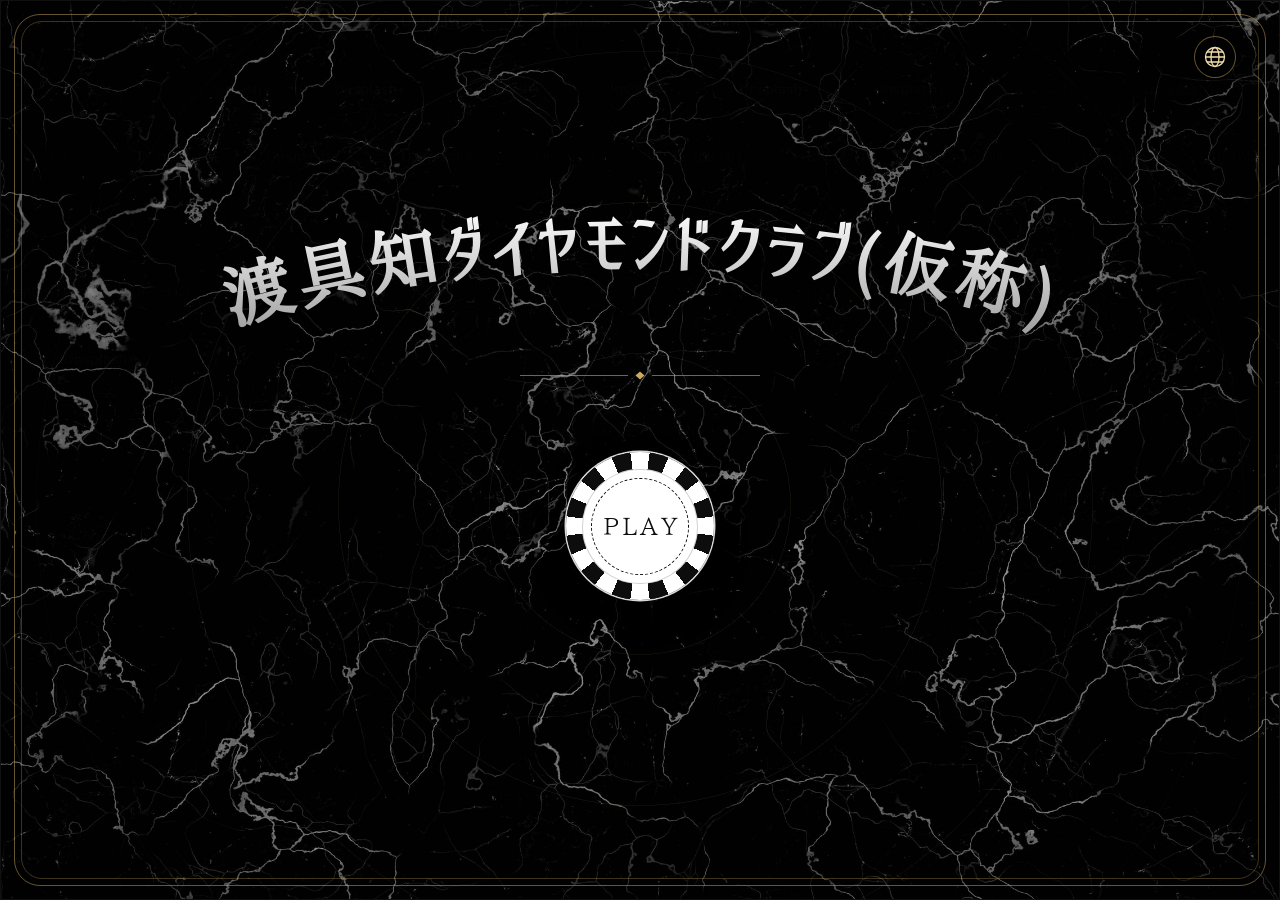
==== commit f21039f4: "性別の入力と保存、プレイヤー入力の1列化を追加 - ③に性別の選択欄を追加し、送信記録に gender を含める - プレイヤー入力を縦1列にし、入力枠と間隔を広げる - 人数の上限を10人から999" ====
--- a/index.html
+++ b/index.html
@@ -113,7 +113,7 @@
       <form class="info-form" id="info-form" novalidate>
         <div class="count-row">
           <label class="count-label" for="count" id="h-count" data-i18n="countLabel">人数を入力：</label>
-          <input class="field count-field" id="count" name="count" type="number" inputmode="numeric" min="1" max="10"
+          <input class="field count-field" id="count" name="count" type="number" inputmode="numeric" min="1" max="999"
             step="1" autocomplete="off" aria-describedby="msg-3">
         </div>
 
--- a/style.css
+++ b/style.css
@@ -651,7 +651,7 @@
   border-radius: 50%;
   border-width: 1.5px;
   text-align: center;
-  font-size: clamp(30px, 3.6vw, 40px);
+  font-size: clamp(24px, 3vw, 32px);   /* 3桁でも丸の中に収まる大きさ */
 }
 
 .players {
@@ -682,19 +682,28 @@
   column-gap: clamp(28px, 5vw, 72px);
 }
 
-@media (min-width: 900px) {
-
-  /* 6人以上は2列にして、10人でも画面内に収める */
+/* iPad・PC：入力枠と間隔にゆとりを持たせる（人数が多いときはスクロールする） */
+@media (min-width: 641px) {
+  #screen-3 {
+    padding-top: 104px;   /* 上部の黒い帯に「人数を入力」が隠れないように */
+  }
+
+  #screen-3 .players {
+    margin-top: clamp(22px, 3.6vh, 38px);
+  }
+
   #player-rows {
-    grid-template-columns: repeat(2, minmax(0, 1fr));
-    grid-template-rows: repeat(5, auto);
-    grid-auto-flow: column;
+    row-gap: clamp(12px, 1.8vh, 18px);
+  }
+
+  #player-rows .field {
+    height: clamp(44px, 6.2vh, 56px);
   }
 }
 
 .player-row {
   display: grid;
-  grid-template-columns: 6.6em minmax(0, 1fr) minmax(8.6em, 10.5em);
+  grid-template-columns: 6.6em minmax(0, 1fr) minmax(8.6em, 10.5em) minmax(8.6em, 10.5em);
   align-items: center;
   gap: 10px;
   animation: fade .3s ease both;
@@ -837,12 +846,13 @@
   }
 
   .player-row {
-    grid-template-columns: minmax(0, 1fr) 8.6em;
+    grid-template-columns: repeat(2, minmax(0, 1fr));
     row-gap: 6px;
     margin-top: 8px;
   }
 
-  .player-label {
+  .player-label,
+  .player-row .nick {
     grid-column: 1 / -1;
   }
 
@@ -1074,20 +1084,33 @@
   }
 }
 
-/* 読み仮名版：年代のプルダウンに「(よみ)」が入るため、列を広げて文字を少し小さくする */
-html[data-ui="ruby"] .player-row {
-  grid-template-columns: 6.6em minmax(0, 1fr) 13em;
-}
-
-html[data-ui="ruby"] select.field {
+/* 日本語以外：プルダウンの文字が長いため、列を広げて文字を少し小さくする */
+html[data-ui="ruby"] .player-row,
+html[data-ui="hira"] .player-row,
+html[data-ui="en"] .player-row {
+  grid-template-columns: 6.6em minmax(0, 1fr) 12.5em 12.5em;
+}
+
+html[data-ui="ruby"] select.field,
+html[data-ui="hira"] select.field,
+html[data-ui="en"] select.field {
   font-size: clamp(14px, 1.4vw, 17px);
   padding-left: .8em;
   padding-right: 1.9em;
 }
 
 @media (max-width: 640px) {
-  html[data-ui="ruby"] .player-row {
-    grid-template-columns: minmax(0, 1fr) 11.5em;
+  html[data-ui="ruby"] .player-row,
+  html[data-ui="hira"] .player-row,
+  html[data-ui="en"] .player-row {
+    grid-template-columns: repeat(2, minmax(0, 1fr));
+  }
+}
+
+/* 横画面の日本語：文字が大きくなる分、プルダウンの列を広げる */
+@media (min-width: 900px) and (orientation: landscape) {
+  html[data-ui="ja"] .player-row {
+    grid-template-columns: 6.6em minmax(0, 1fr) 11.5em 11.5em;
   }
 }
 
